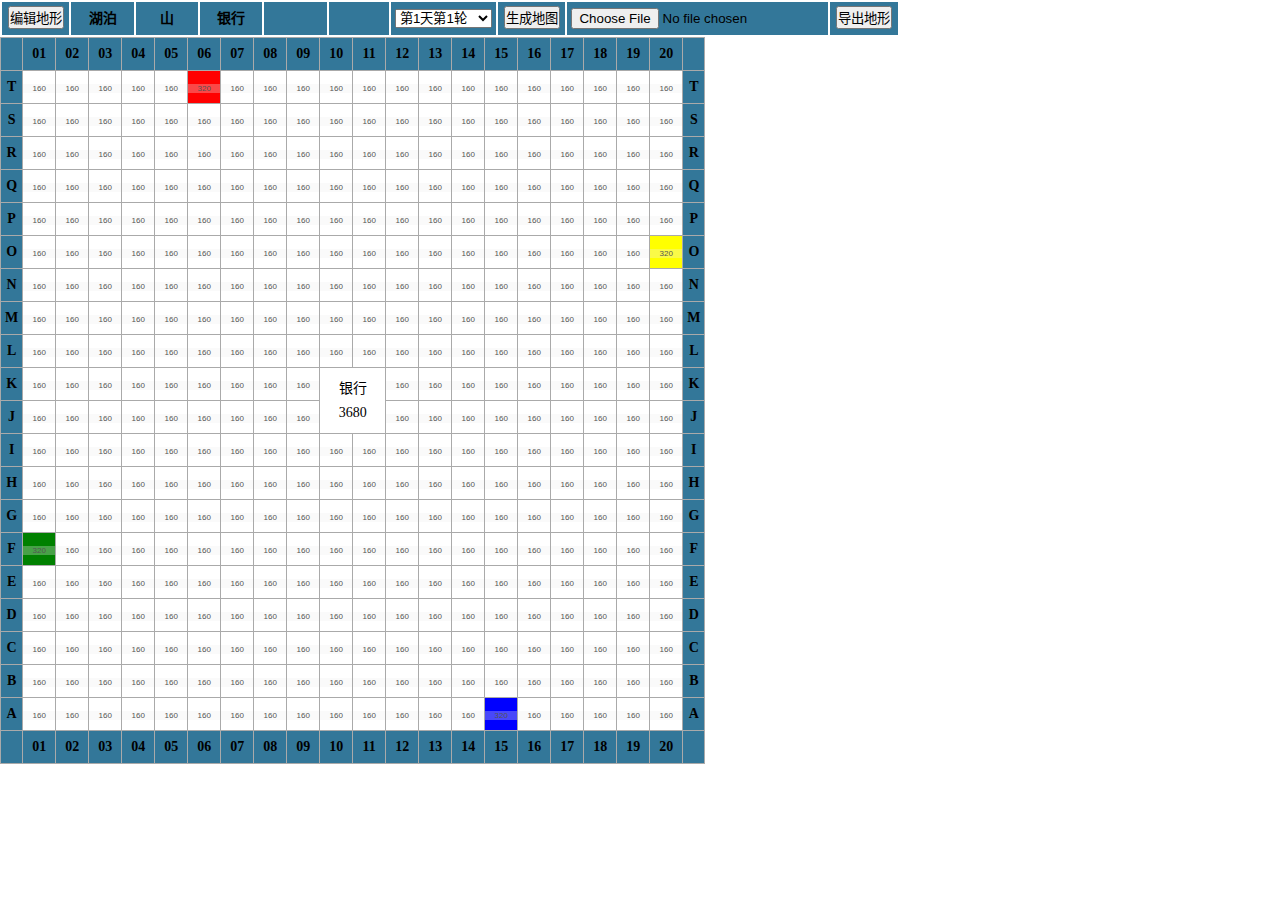
==== index.htm @ 26b0f9e8 "fix" ====
<!DOCTYPE html>
<html lang="zh-CN">
<head>
    <meta charset="utf-8"> 
    <title>工会战在线编辑器</title>
    <meta name="viewport" content="width=device-width, initial-scale=1.0">
	<link rel="stylesheet" href="main.min.css">
	<script src="jquery-3.5.1.min.js"></script>
	<script src="filesaver.js"></script>
  <script src="gamedata.js"></script>
  <script src="extension.js"></script>
	<!--[if lt IE 9]>
	<script src="//cdn.staticfile.org/html5shiv/r29/html5.min.js"></script>
	<![endif]--> 
</head>
<body>
<table id="menu" class="menu">
<tr class="headline">
<th><input id="editor" type="button" value="编辑地形"/></th><th id="lake">湖泊</th><th id="hill">山</th><th id="bank">银行</th><!--th id="base">基地</th--><th class="blank">&nbsp;&nbsp;&nbsp;&nbsp;&nbsp;&nbsp;</th>
<th class="blank"></th>
<th><select id='round'>
  <option value="1">第1天第1轮</option>
  <option value="2">第1天第2轮</option>
  <option value="3">第1天第3轮</option>
  <option value="4">第2天第1轮</option>
  <option value="5">第2天第2轮</option>
  <option value="6">第2天第3轮</option>
  <option value="7">第3天第1轮</option>
  <option value="8">第3天第2轮</option>
  <option value="9">第3天第3轮</option>
  <option value="10">第4天第1轮</option>
  <option value="11">第4天第2轮</option>
  <option value="12">第4天第3轮</option>
  <option value="13">第5天第1轮</option>
  <option value="14">第5天第2轮</option>
  <option value="15">第6天第1轮</option>
  <option value="16">第6天第2轮</option>
  <option value="17">第7天第1轮</option>
  <option value="18">第7天第2轮</option>
  <option value="19">第8天第1轮</option>
  <option value="20">第8天第2轮</option>
  <option value="21">第9天第1轮</option>
  <option value="22">第9天第2轮</option>
  <option value="23">第10天第1轮</option>
  <option value="24">第10天第2轮</option>
  <option value="25">第11天第1轮</option>
  <option value="26">第11天第2轮</option>
</select></th>
<th><input id="build" type="button" value="生成地图"/></th>
<th><input id="import" type="file" onchange="upload(this)" value="导入地形"/></th>
<th><input id="export" type="button" value="导出地形"/></th>
<!--th><input id="test" type="button" value="Test"/></th-->
</tr>
</table>
<div id="tplleft" class="seedleft">
<table id="template" class="plist">
  <!--caption>第xxx轮工会战</caption-->
</table>
</div>
<div id="stub"></div>
</body>
</html>
---- main.min.css ----
*{
   margin: 0;
   padding: 0;
 }
 body {
 	width: 900px;
 }
 td {
 	font-size: 8px;
 }
 .plist {
	width: 20px;
 }
 .plist, .war{
 	border: 1px solid #aaa;
 	border-collapse: collapse;
 }
 .plist caption{
 font: 700 20px/28px "Î¢ÈíÑÅºÚ";
 padding: 10px;
 }
 .plist th,.plist td,.war th,.war td{
 border: 1px solid #aaa;
 text-align: center;
 }
 .plist th,.plist td{
 width: 20px;
 line-height: 24px;
 font-size: 14px;
 font-family: "Î¢ÈíÑÅºÚ";
 padding: 4px;
 }
 .plist td{
 padding: 0;
 }
tr.headline,th.headline{
 background-color: #379;
 }
 .plist td input{
 width: 32px;
 text-align: center;
 border: none;
 outline-style: none;
 font-size: 8px;
 border: 0px solid #fff;
 }
 .menu th, .menu td{
 width: 60px;
 line-height: 24px;
 font-size: 14px;
 font-family: "Î¢ÈíÑÅºÚ";
 text-align: center;
 padding: 4px;
}
div {
 display: inline;
 background-color: #fff;
}
div.seedleft {
width: 70%;
float: left;
}
div.seedright {
float: right;
}
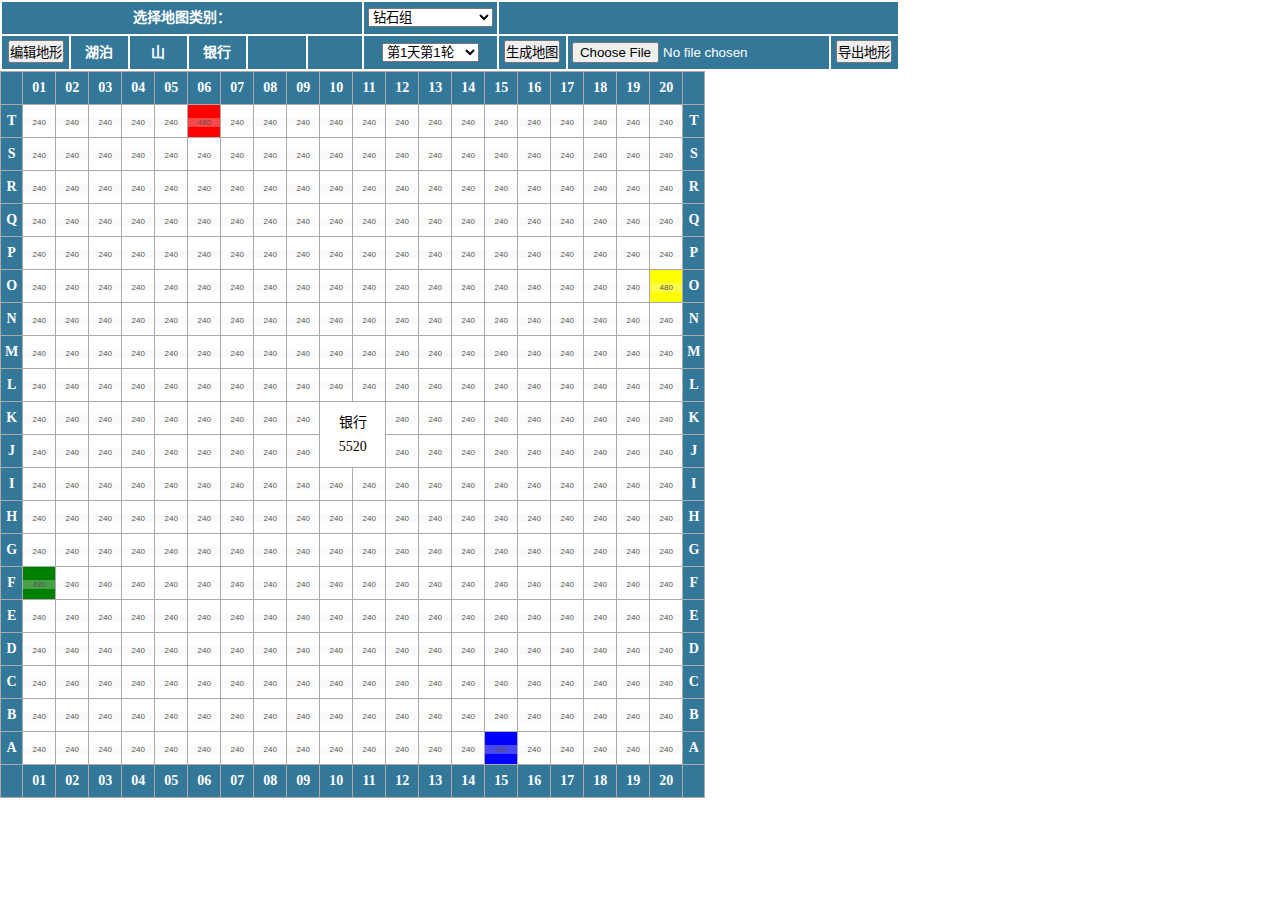
==== commit 36b16809: "support different map type" ====
--- a/index.htm
+++ b/index.htm
@@ -15,6 +15,15 @@
 </head>
 <body>
 <table id="menu" class="menu">
+<tr class="headline">
+  <th colspan="6">选择地图类别：</th>
+  <th><select id='maptype'>
+  <option value="1">王者组</option>
+  <option value="2" selected>钻石组</option>
+  <option value="3">功能正在开发中...</option>
+  </select></th>
+  <th colspan="9"></th>
+</tr>
 <tr class="headline">
 <th><input id="editor" type="button" value="编辑地形"/></th><th id="lake">湖泊</th><th id="hill">山</th><th id="bank">银行</th><!--th id="base">基地</th--><th class="blank">&nbsp;&nbsp;&nbsp;&nbsp;&nbsp;&nbsp;</th>
 <th class="blank"></th>
--- a/main.min.css
+++ b/main.min.css
@@ -33,7 +33,8 @@
  .plist td{
  padding: 0;
  }
-tr.headline,th.headline{
+ tr.headline,th.headline{
+ color: #fff;
  background-color: #379;
  }
  .plist td input{
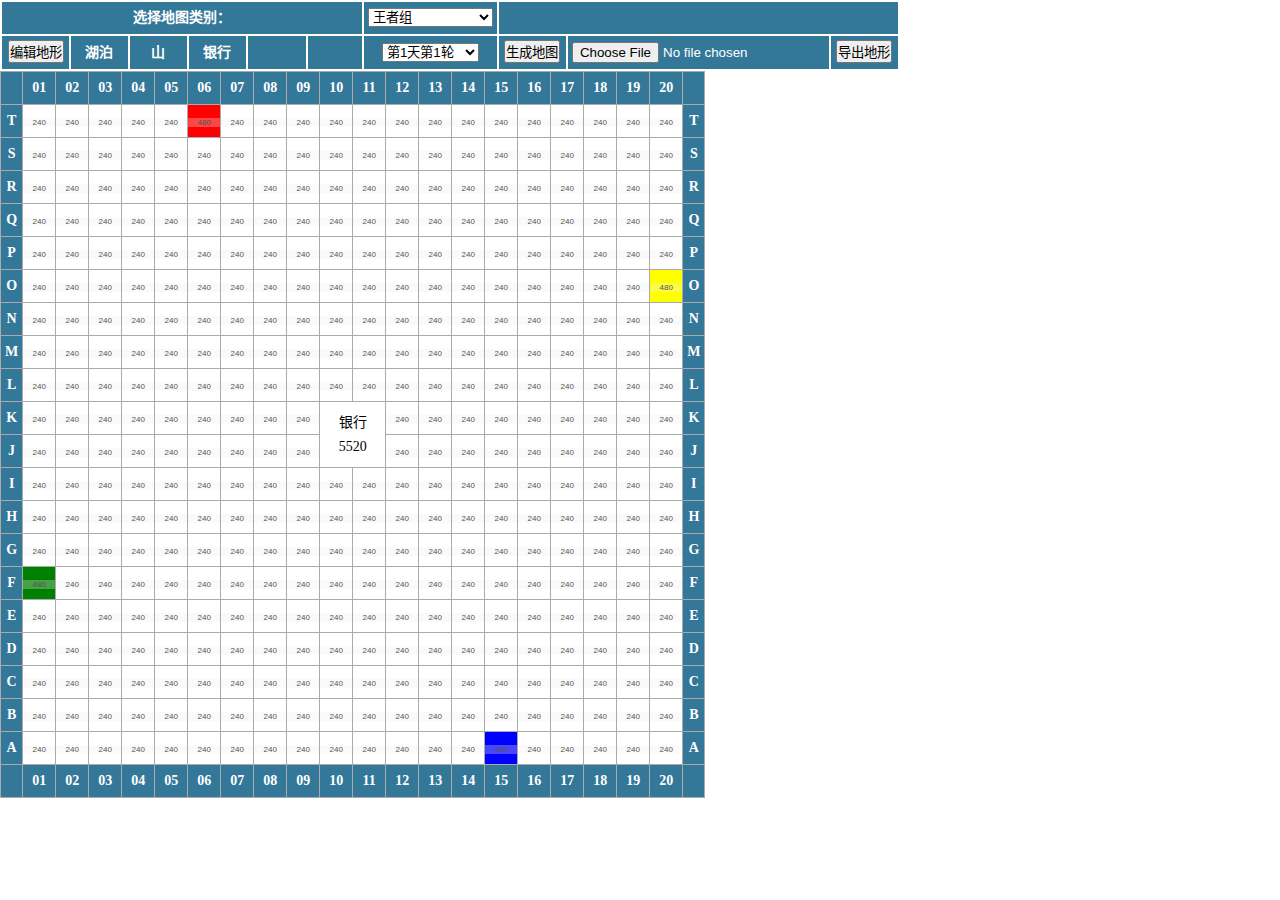
==== commit defd8346: "fix" ====
--- a/index.htm
+++ b/index.htm
@@ -18,8 +18,8 @@
 <tr class="headline">
   <th colspan="6">选择地图类别：</th>
   <th><select id='maptype'>
-  <option value="1">王者组</option>
-  <option value="2" selected>钻石组</option>
+  <option value="1" selected>王者组</option>
+  <option value="2">钻石组</option>
   <option value="3">功能正在开发中...</option>
   </select></th>
   <th colspan="9"></th>
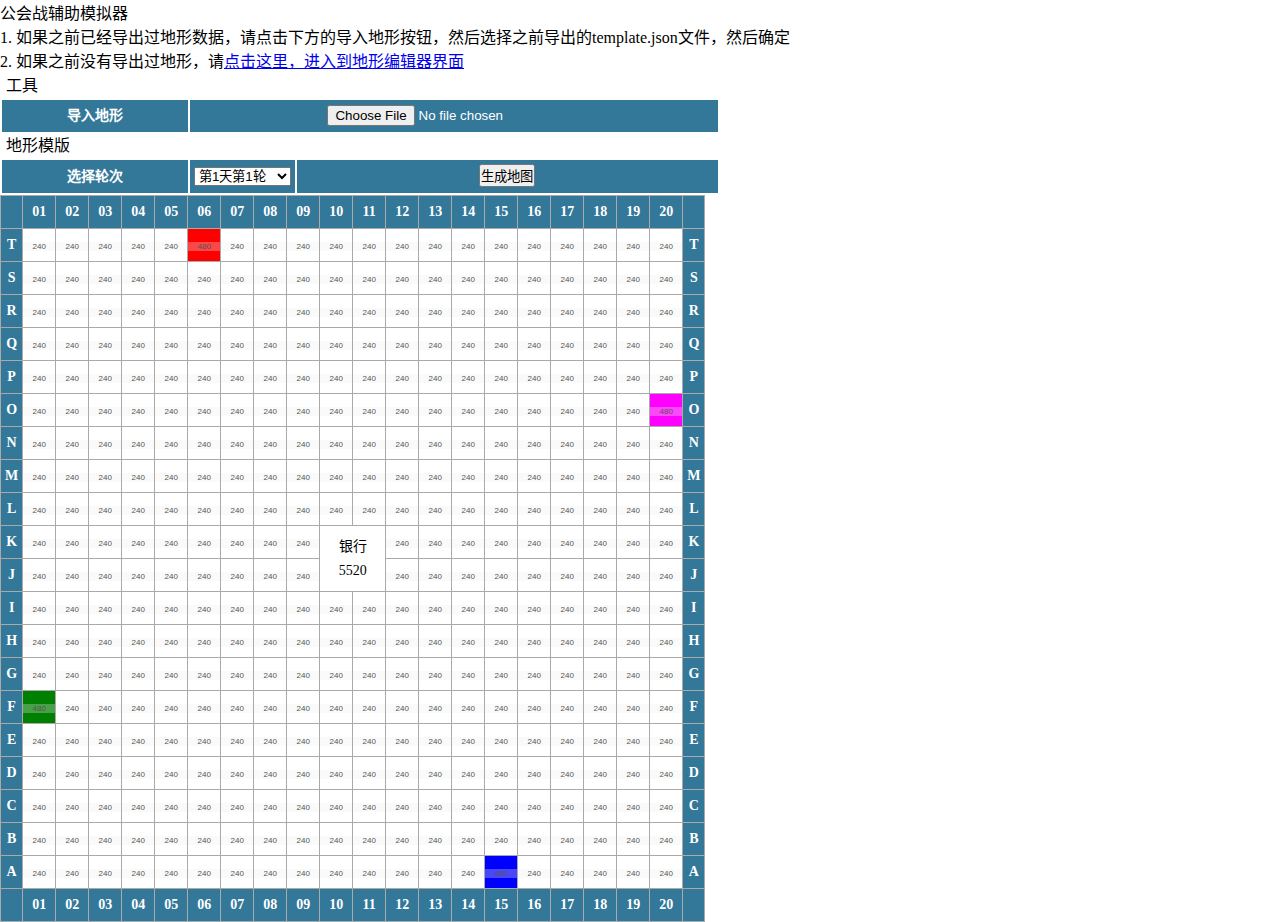
==== commit 042fd4c2: "add editor.htm" ====
--- a/index.htm
+++ b/index.htm
@@ -2,11 +2,12 @@
 <html lang="zh-CN">
 <head>
     <meta charset="utf-8"> 
-    <title>工会战在线编辑器</title>
+    <title>公会战辅助模拟器</title>
     <meta name="viewport" content="width=device-width, initial-scale=1.0">
 	<link rel="stylesheet" href="main.min.css">
 	<script src="jquery-3.5.1.min.js"></script>
-	<script src="filesaver.js"></script>
+  <script src="filesaver.js"></script>
+	<script src="color-picker.js"></script>
   <script src="gamedata.js"></script>
   <script src="extension.js"></script>
 	<!--[if lt IE 9]>
@@ -14,51 +15,48 @@
 	<![endif]--> 
 </head>
 <body>
+  <p>公会战辅助模拟器</p>
+  <p>1. 如果之前已经导出过地形数据，请点击下方的导入地形按钮，然后选择之前导出的template.json文件，然后确定</p>
+  <p>2. 如果之前没有导出过地形，请<a href="editor.htm">点击这里，进入到地形编辑器界面</a></p>
 <table id="menu" class="menu">
+<tr><td class="title" colspan="16">工具</td></tr>
 <tr class="headline">
-  <th colspan="6">选择地图类别：</th>
-  <th><select id='maptype'>
-  <option value="1" selected>王者组</option>
-  <option value="2">钻石组</option>
-  <option value="3">功能正在开发中...</option>
-  </select></th>
-  <th colspan="9"></th>
+  <th colspan="2">导入地形</th>
+  <th colspan="3"><input id="import" type="file" onchange="upload(this)" /></th>
 </tr>
+<tr><td class="title" colspan="16">地形模版</td></tr>
 <tr class="headline">
-<th><input id="editor" type="button" value="编辑地形"/></th><th id="lake">湖泊</th><th id="hill">山</th><th id="bank">银行</th><!--th id="base">基地</th--><th class="blank">&nbsp;&nbsp;&nbsp;&nbsp;&nbsp;&nbsp;</th>
-<th class="blank"></th>
-<th><select id='round'>
-  <option value="1">第1天第1轮</option>
-  <option value="2">第1天第2轮</option>
-  <option value="3">第1天第3轮</option>
-  <option value="4">第2天第1轮</option>
-  <option value="5">第2天第2轮</option>
-  <option value="6">第2天第3轮</option>
-  <option value="7">第3天第1轮</option>
-  <option value="8">第3天第2轮</option>
-  <option value="9">第3天第3轮</option>
-  <option value="10">第4天第1轮</option>
-  <option value="11">第4天第2轮</option>
-  <option value="12">第4天第3轮</option>
-  <option value="13">第5天第1轮</option>
-  <option value="14">第5天第2轮</option>
-  <option value="15">第6天第1轮</option>
-  <option value="16">第6天第2轮</option>
-  <option value="17">第7天第1轮</option>
-  <option value="18">第7天第2轮</option>
-  <option value="19">第8天第1轮</option>
-  <option value="20">第8天第2轮</option>
-  <option value="21">第9天第1轮</option>
-  <option value="22">第9天第2轮</option>
-  <option value="23">第10天第1轮</option>
-  <option value="24">第10天第2轮</option>
-  <option value="25">第11天第1轮</option>
-  <option value="26">第11天第2轮</option>
-</select></th>
-<th><input id="build" type="button" value="生成地图"/></th>
-<th><input id="import" type="file" onchange="upload(this)" value="导入地形"/></th>
-<th><input id="export" type="button" value="导出地形"/></th>
-<!--th><input id="test" type="button" value="Test"/></th-->
+  <th colspan="2">选择轮次</th>
+  <th><select id='round'>
+    <option value="1">第1天第1轮</option>
+    <option value="2">第1天第2轮</option>
+    <option value="3">第1天第3轮</option>
+    <option value="4">第2天第1轮</option>
+    <option value="5">第2天第2轮</option>
+    <option value="6">第2天第3轮</option>
+    <option value="7">第3天第1轮</option>
+    <option value="8">第3天第2轮</option>
+    <option value="9">第3天第3轮</option>
+    <option value="10">第4天第1轮</option>
+    <option value="11">第4天第2轮</option>
+    <option value="12">第4天第3轮</option>
+    <option value="13">第5天第1轮</option>
+    <option value="14">第5天第2轮</option>
+    <option value="15">第6天第1轮</option>
+    <option value="16">第6天第2轮</option>
+    <option value="17">第7天第1轮</option>
+    <option value="18">第7天第2轮</option>
+    <option value="19">第8天第1轮</option>
+    <option value="20">第8天第2轮</option>
+    <option value="21">第9天第1轮</option>
+    <option value="22">第9天第2轮</option>
+    <option value="23">第10天第1轮</option>
+    <option value="24">第10天第2轮</option>
+    <option value="25">第11天第1轮</option>
+    <option value="26">第11天第2轮</option>
+    </select>
+  </th>
+  <th colspan="13"><input id="build" type="button" value="生成地图"/></th>
 </tr>
 </table>
 <div id="tplleft" class="seedleft">
@@ -68,4 +66,5 @@
 </div>
 <div id="stub"></div>
 </body>
-</html>+</html>
+
--- a/main.min.css
+++ b/main.min.css
@@ -15,7 +15,7 @@
  	border: 1px solid #aaa;
  	border-collapse: collapse;
  }
- .plist caption{
+ .plist caption, .menu caption {
  font: 700 20px/28px "Î¢ÈíÑÅºÚ";
  padding: 10px;
  }
@@ -45,6 +45,10 @@
  font-size: 8px;
  border: 0px solid #fff;
  }
+ .menu {
+ 	width: 720px;
+ }
+
  .menu th, .menu td{
  width: 60px;
  line-height: 24px;
@@ -52,6 +56,20 @@
  font-family: "Î¢ÈíÑÅºÚ";
  text-align: center;
  padding: 4px;
+}
+ .menu th.middle, .menu td.middle{
+ width: 120px;
+ }
+.menu tr.title,.menu td.title{
+ font: 500 16px/16px "Î¢ÈíÑÅºÚ";
+ text-align: left;
+}
+.menu tr.text,.menu td.text{
+ font-size: 12px;
+ text-align: left;
+}
+.menu input[type="text"] {
+ width: 40px;
 }
 div {
  display: inline;
@@ -64,4 +82,6 @@
 div.seedright {
 float: right;
 }
-
+div#colorpicker {
+ color: black;
+}
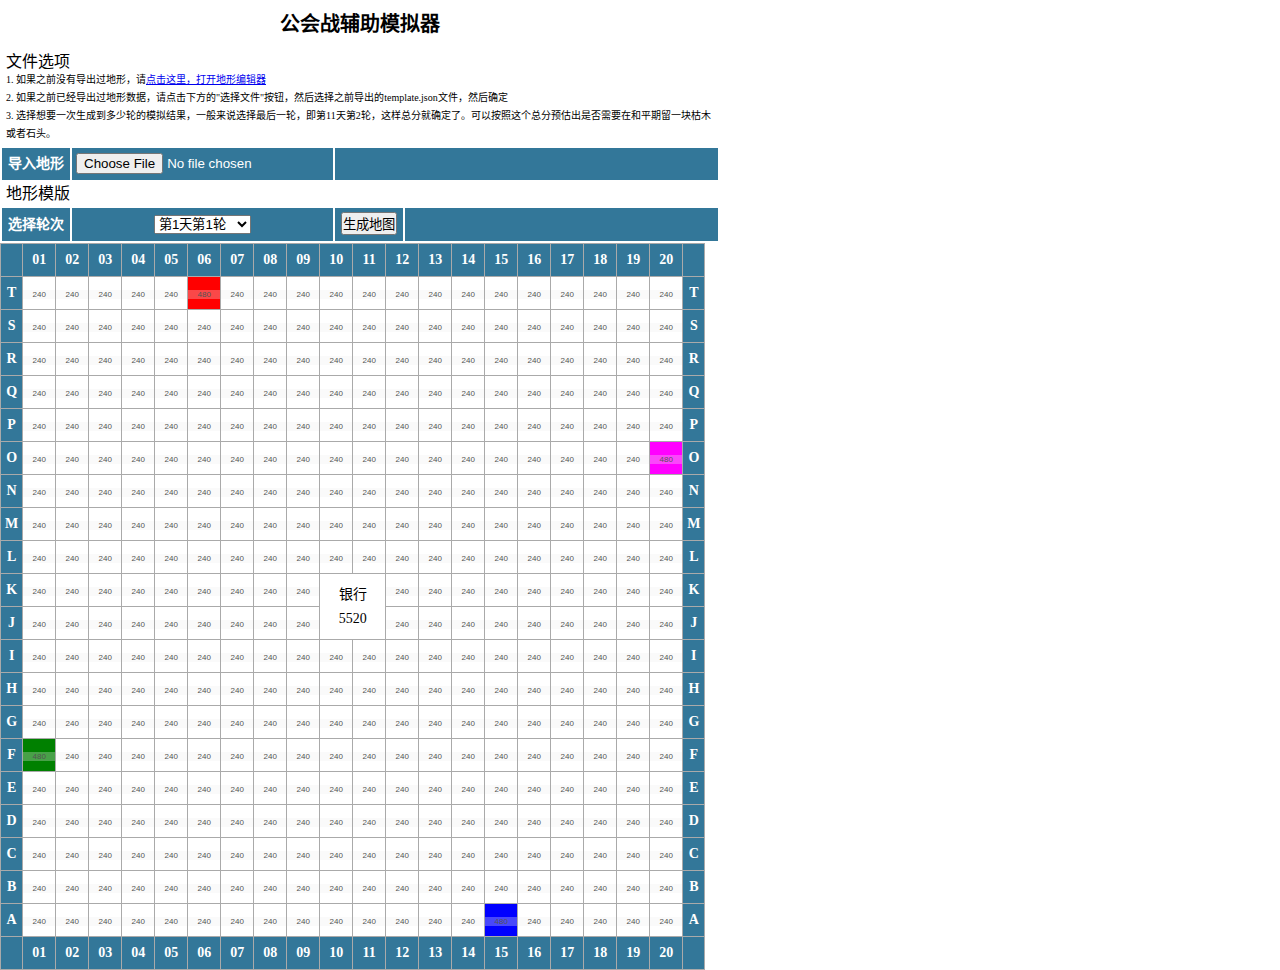
==== commit c198f66b: "fix import/export bug" ====
--- a/index.htm
+++ b/index.htm
@@ -15,18 +15,26 @@
 	<![endif]--> 
 </head>
 <body>
-  <p>公会战辅助模拟器</p>
-  <p>1. 如果之前已经导出过地形数据，请点击下方的导入地形按钮，然后选择之前导出的template.json文件，然后确定</p>
-  <p>2. 如果之前没有导出过地形，请<a href="editor.htm">点击这里，进入到地形编辑器界面</a></p>
+  <p></p>
+  <p></a></p>
 <table id="menu" class="menu">
-<tr><td class="title" colspan="16">工具</td></tr>
+<caption>公会战辅助模拟器</caption>
+<tr>
+  <td class="title" colspan="16">文件选项<br/>
+    <font size="1">
+      1. 如果之前没有导出过地形，请<a href="editor.htm">点击这里，打开地形编辑器</a><br/>
+      2. 如果之前已经导出过地形数据，请点击下方的"选择文件"按钮，然后选择之前导出的template.json文件，然后确定<br/>
+      3. 选择想要一次生成到多少轮的模拟结果，一般来说选择最后一轮，即第11天第2轮，这样总分就确定了。可以按照这个总分预估出是否需要在和平期留一块枯木或者石头。
+    </font></td>
+</tr>
 <tr class="headline">
-  <th colspan="2">导入地形</th>
-  <th colspan="3"><input id="import" type="file" onchange="upload(this)" /></th>
+  <th>导入地形</th>
+  <th colspan="1"><input id="import" type="file" onchange="upload(this)" /></th>
+  <th colspan="14"></th>
 </tr>
 <tr><td class="title" colspan="16">地形模版</td></tr>
 <tr class="headline">
-  <th colspan="2">选择轮次</th>
+  <th>选择轮次</th>
   <th><select id='round'>
     <option value="1">第1天第1轮</option>
     <option value="2">第1天第2轮</option>
@@ -56,7 +64,8 @@
     <option value="26">第11天第2轮</option>
     </select>
   </th>
-  <th colspan="13"><input id="build" type="button" value="生成地图"/></th>
+  <th colspan="1"><input id="build" type="button" value="生成地图"/></th>
+  <th colspan="13"></th>
 </tr>
 </table>
 <div id="tplleft" class="seedleft">
